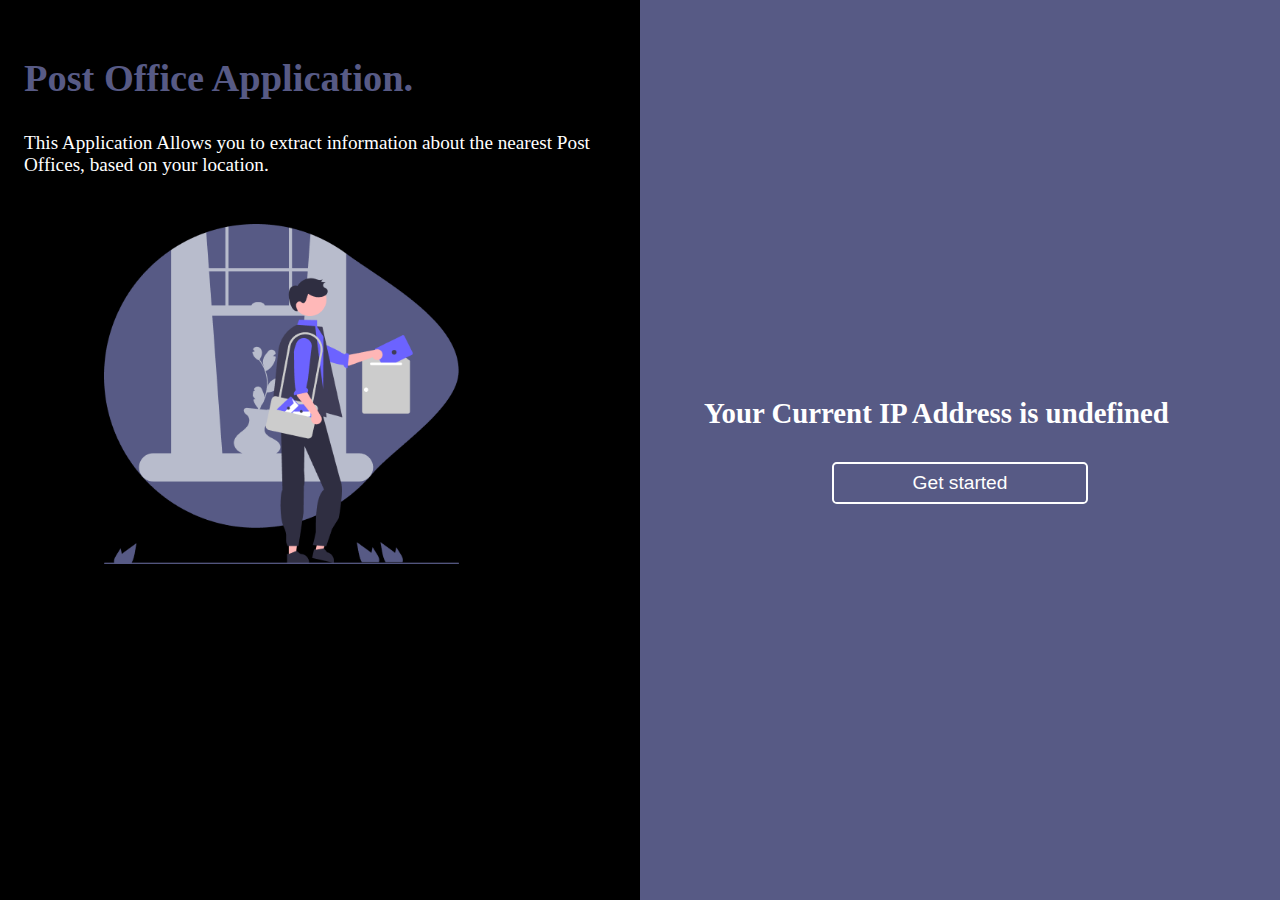
==== index.html @ 59c91c0b "first commit" ====
<!DOCTYPE html>
<html lang="en">
<head>
    <meta charset="UTF-8">
    <meta http-equiv="X-UA-Compatible" content="IE=edge">
    <meta name="viewport" content="width=device-width, initial-scale=1.0">
    <link rel="stylesheet" href="style.css">
    <script src="https://ajax.googleapis.com/ajax/libs/jquery/2.1.1/jquery.min.js"></script>
    <title>Post office App</title>
</head>
<body>
    <div class="container">
        <div class="left-container">
            <h1>Post Office Application.</h1>
            <p>This Application Allows you to extract information about the nearest Post Offices, based on your location.</p>
            <img src="po.png" alt="post-offices">
        </div>
        <div class="right-container">
            <div class="content"><h2 id="ip-add">Your Current IP Address is </h2>
             <div class="btn"><button id="get-start">Get started</button></div>   
            </div>
           
        </div>
    </div>
 <script src="script.js"></script>   
</body>
</html>
---- style.css ----
*{
    margin: 0px;
    padding: 0px;
    box-sizing: border-box;
   
}

.container{
 width:100%;
 height: 100vh;
 background-color: aqua;
 display: flex;
 font-size:1.2rem;
 
}
.left-container{
    width:50%;
    background-color: black;
    padding:1.5rem;
    color:white;
}
.left-container h1{
    margin-top: 2rem;
    color:  #575A85;
}

.left-container p{
    margin:2rem 0;
    
   
  
}

.left-container img{
    width:60%;
    margin-left:5rem;
    margin-top: 1rem;
}
.right-container{
    width:50%;
    display:flex;
    justify-content: center;
   align-items: center;
    background-color:  #575A85;

    color: white;
   
    
}
.right-container .content{
    width:90%;
    height: fit-content;
    padding: 2rem;
   
}
.btn{
    width:50%;
    margin:auto;

}
.right-container button{
    width:100%;
    font-size:1.2rem;
    padding: .5rem;
    background-color:  #575A85;
    border:2px solid white;
    border-radius: .3rem;
    color: white;
    margin-top: 2rem;
  
    
   

    
}
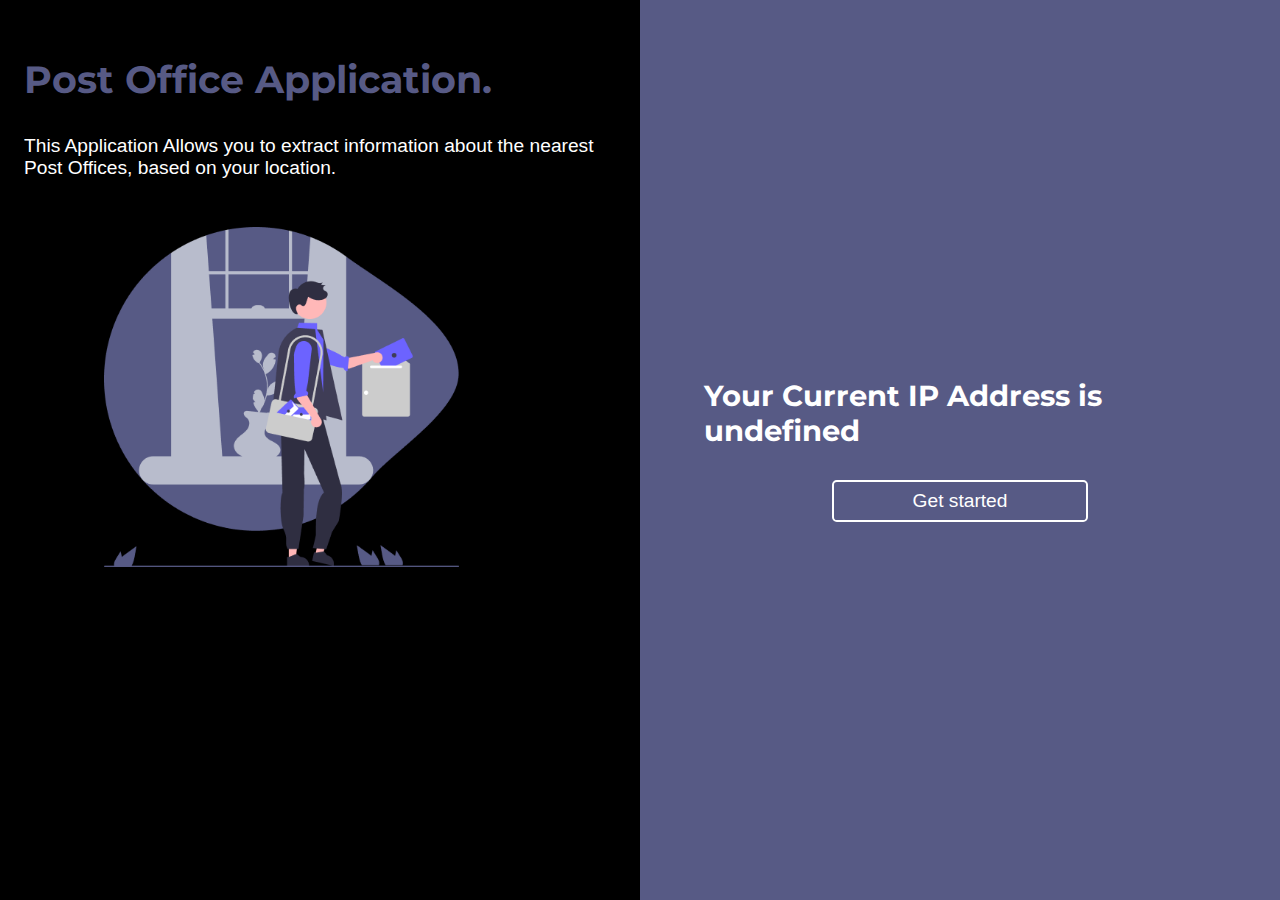
==== commit 8c4beee7: "update" ====
--- a/index.html
+++ b/index.html
@@ -4,6 +4,9 @@
     <meta charset="UTF-8">
     <meta http-equiv="X-UA-Compatible" content="IE=edge">
     <meta name="viewport" content="width=device-width, initial-scale=1.0">
+    <link rel="preconnect" href="https://fonts.googleapis.com">
+<link rel="preconnect" href="https://fonts.gstatic.com" crossorigin>
+<link href="https://fonts.googleapis.com/css2?family=Montserrat:wght@300;400;500&display=swap" rel="stylesheet">
     <link rel="stylesheet" href="style.css">
     <script src="https://ajax.googleapis.com/ajax/libs/jquery/2.1.1/jquery.min.js"></script>
     <title>Post office App</title>
--- a/style.css
+++ b/style.css
@@ -22,10 +22,12 @@
 .left-container h1{
     margin-top: 2rem;
     color:  #575A85;
+    font-family: 'Montserrat', sans-serif;
 }
 
 .left-container p{
     margin:2rem 0;
+    font-family: 'Inter', sans-serif;
     
    
   
@@ -44,7 +46,7 @@
     background-color:  #575A85;
 
     color: white;
-   
+    font-family: 'Montserrat', sans-serif;
     
 }
 .right-container .content{
